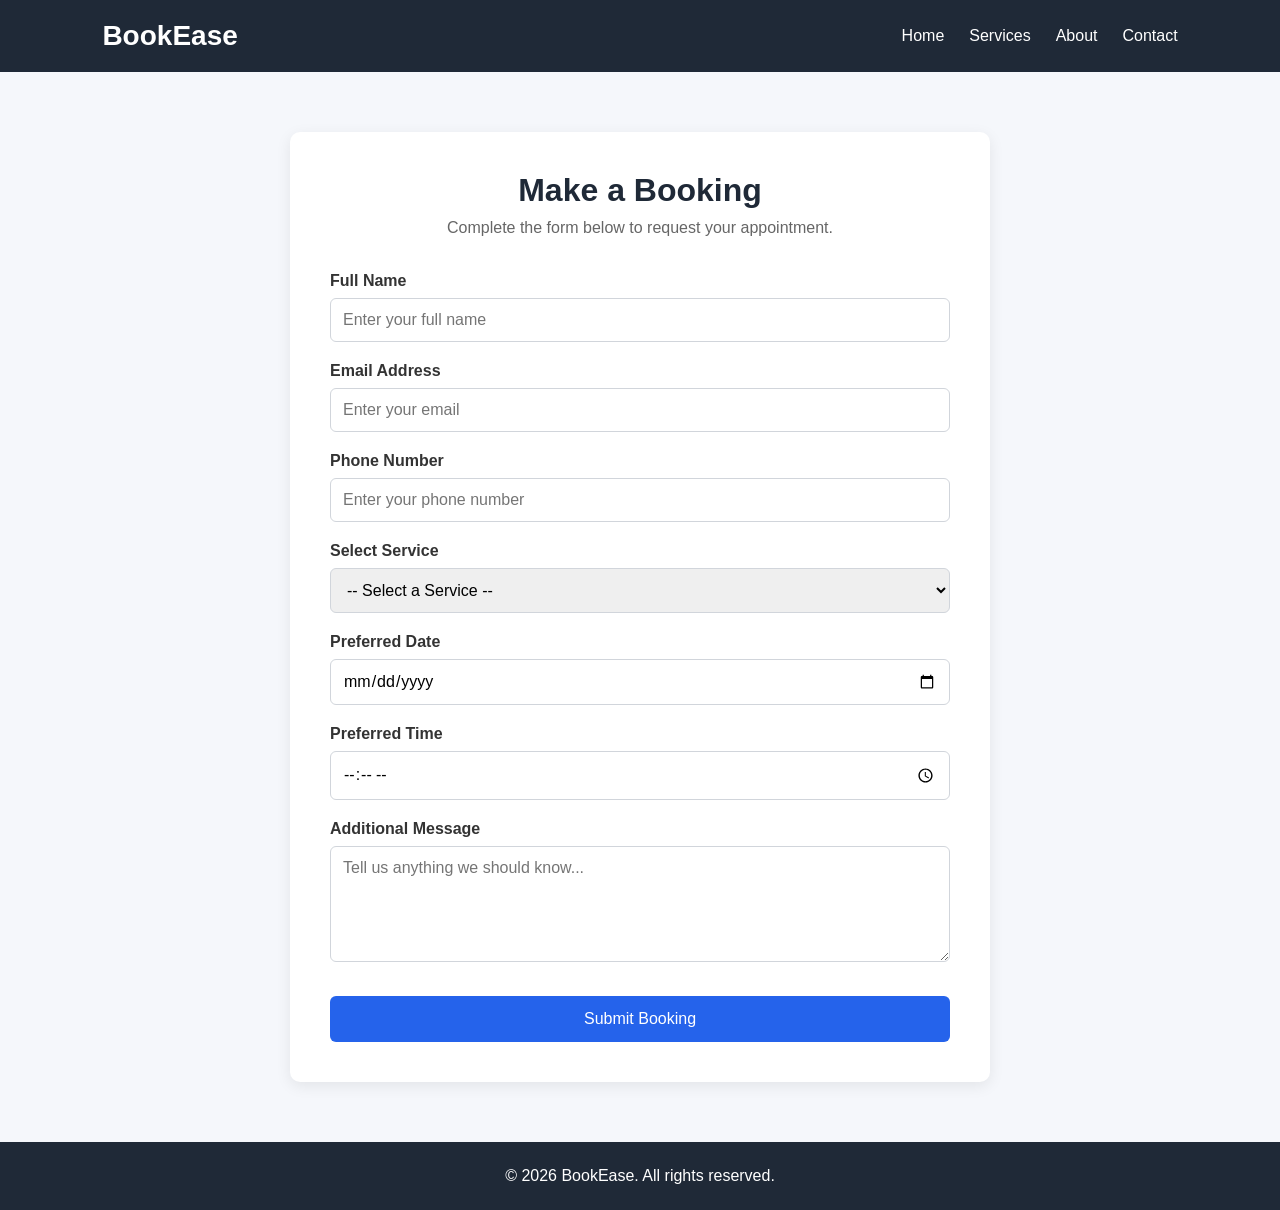
==== frontend/booking.html @ 75c25eb1 "Initial commit - BookEase project" ====
<!DOCTYPE html>

<html lang="en">

<head>
    <meta charset="UTF-8">
    <meta name="viewport" content="width=device-width, initial-scale=1.0">


<title>BookEase - Make a Booking</title>

<link rel="stylesheet" href="style.css">


</head>

<body>


<!-- Header -->
<header>

    <h1>BookEase</h1>

    <nav>
        <a href="index.html">Home</a>
        <a href="services.html">Services</a>
        <a href="index.html#about">About</a>
        <a href="index.html#contact">Contact</a>
    </nav>

</header>


<!-- Booking Section -->
<main>

    <section class="booking-section">

        <h2>Make a Booking</h2>

        <p>
            Complete the form below to request your appointment.
        </p>


        <form id="bookingForm">

            <!-- Name -->
            <div class="form-group">

                <label for="name">
                    Full Name
                </label>

                <input
                    type="text"
                    id="name"
                    name="name"
                    placeholder="Enter your full name"
                    required
                >

            </div>


            <!-- Email -->
            <div class="form-group">

                <label for="email">
                    Email Address
                </label>

                <input
                    type="email"
                    id="email"
                    name="email"
                    placeholder="Enter your email"
                    required
                >

            </div>


            <!-- Phone -->
            <div class="form-group">

                <label for="phone">
                    Phone Number
                </label>

                <input
                    type="tel"
                    id="phone"
                    name="phone"
                    placeholder="Enter your phone number"
                    required
                >

            </div>


            <!-- Service -->
            <div class="form-group">

                <label for="service">
                    Select Service
                </label>

                <select
                    id="service"
                    name="service"
                    required
                >

                    <option value="">
                        -- Select a Service --
                    </option>

                    <option value="Hair Services">
                        Hair Services
                    </option>

                    <option value="Beauty Services">
                        Beauty Services
                    </option>

                    <option value="Cleaning Services">
                        Cleaning Services
                    </option>

                    <option value="IT Support">
                        IT Support
                    </option>

                </select>

            </div>


            <!-- Date -->
            <div class="form-group">

                <label for="date">
                    Preferred Date
                </label>

                <input
                    type="date"
                    id="date"
                    name="date"
                    required
                >

            </div>


            <!-- Time -->
            <div class="form-group">

                <label for="time">
                    Preferred Time
                </label>

                <input
                    type="time"
                    id="time"
                    name="time"
                    required
                >

            </div>


            <!-- Message -->
            <div class="form-group">

                <label for="message">
                    Additional Message
                </label>

                <textarea
                    id="message"
                    name="message"
                    rows="5"
                    placeholder="Tell us anything we should know..."
                ></textarea>

            </div>


            <!-- Submit -->
            <button type="submit">
                Submit Booking
            </button>

        </form>

    </section>

</main>


<!-- Footer -->
<footer>

    <p>
        &copy; 2026 BookEase. All rights reserved.
    </p>

</footer>


<script src="script.js"></script>


</body>

</html>
---- frontend/style.css ----
* {
    margin: 0;
    padding: 0;
    box-sizing: border-box;
}

body {
    font-family: Arial, sans-serif;
    background-color: #f5f7fb;
    color: #333;
}
header {
    background-color: #1f2937;
    color: white;
    padding: 20px 8%;
    display: flex;
    justify-content: space-between;
    align-items: center;
}

header h1 {
    font-size: 28px;
}

nav {
    display: flex;
    gap: 25px;
}

nav a {
    color: white;
    text-decoration: none;
    font-size: 16px;
}

nav a:hover {
    text-decoration: underline;
}
.hero {
    background-color: white;
    text-align: center;
    padding: 100px 20px;
}

.hero h2 {
    font-size: 42px;
    margin-bottom: 20px;
    color: #1f2937;
}

.hero p {
    font-size: 18px;
    color: #666;
    margin-bottom: 30px;
}
button {
    background-color: #2563eb;
    color: white;
    border: none;
    padding: 14px 28px;
    border-radius: 6px;
    font-size: 16px;
    cursor: pointer;
}

button:hover {
    background-color: #1d4ed8;
}
#services {
    padding: 70px 8%;
    text-align: center;
}

#services h2 {
    font-size: 32px;
    margin-bottom: 40px;
    color: #1f2937;
}

.services-container {
    display: flex;
    justify-content: center;
    gap: 25px;
    flex-wrap: wrap;
}

.service-card {
    background-color: white;
    width: 280px;
    padding: 30px;
    border-radius: 10px;
    box-shadow: 0 4px 15px rgba(0, 0, 0, 0.08);
}

.service-card h3 {
    font-size: 21px;
    margin-bottom: 15px;
    color: #1f2937;
}

.service-card p {
    color: #666;
    margin-bottom: 15px;
}
#about {
    background-color: white;
    padding: 70px 8%;
    text-align: center;
}

#about h2 {
    font-size: 32px;
    margin-bottom: 20px;
    color: #1f2937;
}

#about p {
    max-width: 700px;
    margin: 0 auto;
    color: #666;
}
#contact {
    padding: 70px 8%;
    text-align: center;
    background-color: #f5f7fb;
}

#contact h2 {
    font-size: 32px;
    margin-bottom: 15px;
}

#contact p {
    margin-bottom: 25px;
    color: #666;
}
footer {
    background-color: #1f2937;
    color: white;
    text-align: center;
    padding: 25px;
}
@media (max-width: 768px) {

    header {
        flex-direction: column;
        gap: 20px;
    }

    nav {
        flex-wrap: wrap;
        justify-content: center;
    }

    .hero {
        padding: 70px 20px;
    }

    .hero h2 {
        font-size: 32px;
    }

    .services-container {
        flex-direction: column;
        align-items: center;
    }

    .service-card {
        width: 90%;
        max-width: 350px;
    }
}
.booking-section {
    max-width: 700px;
    margin: 60px auto;
    padding: 40px;
    background-color: white;
    border-radius: 10px;
    box-shadow: 0 4px 15px rgba(0, 0, 0, 0.08);
}

.booking-section h2 {
    text-align: center;
    font-size: 32px;
    color: #1f2937;
    margin-bottom: 10px;
}

.booking-section > p {
    text-align: center;
    color: #666;
    margin-bottom: 35px;
}

.form-group {
    margin-bottom: 20px;
}

.form-group label {
    display: block;
    margin-bottom: 8px;
    font-weight: bold;
}

.form-group input,
.form-group select,
.form-group textarea {
    width: 100%;
    padding: 12px;
    border: 1px solid #d1d5db;
    border-radius: 6px;
    font-size: 16px;
    font-family: Arial, sans-serif;
}

.form-group input:focus,
.form-group select:focus,
.form-group textarea:focus {
    outline: none;
    border-color: #2563eb;
}

.form-group textarea {
    resize: vertical;
}

.booking-section button {
    width: 100%;
    margin-top: 10px;
}
@media (max-width: 768px) {

    .booking-section {
        width: 90%;
        padding: 25px;
    }

}
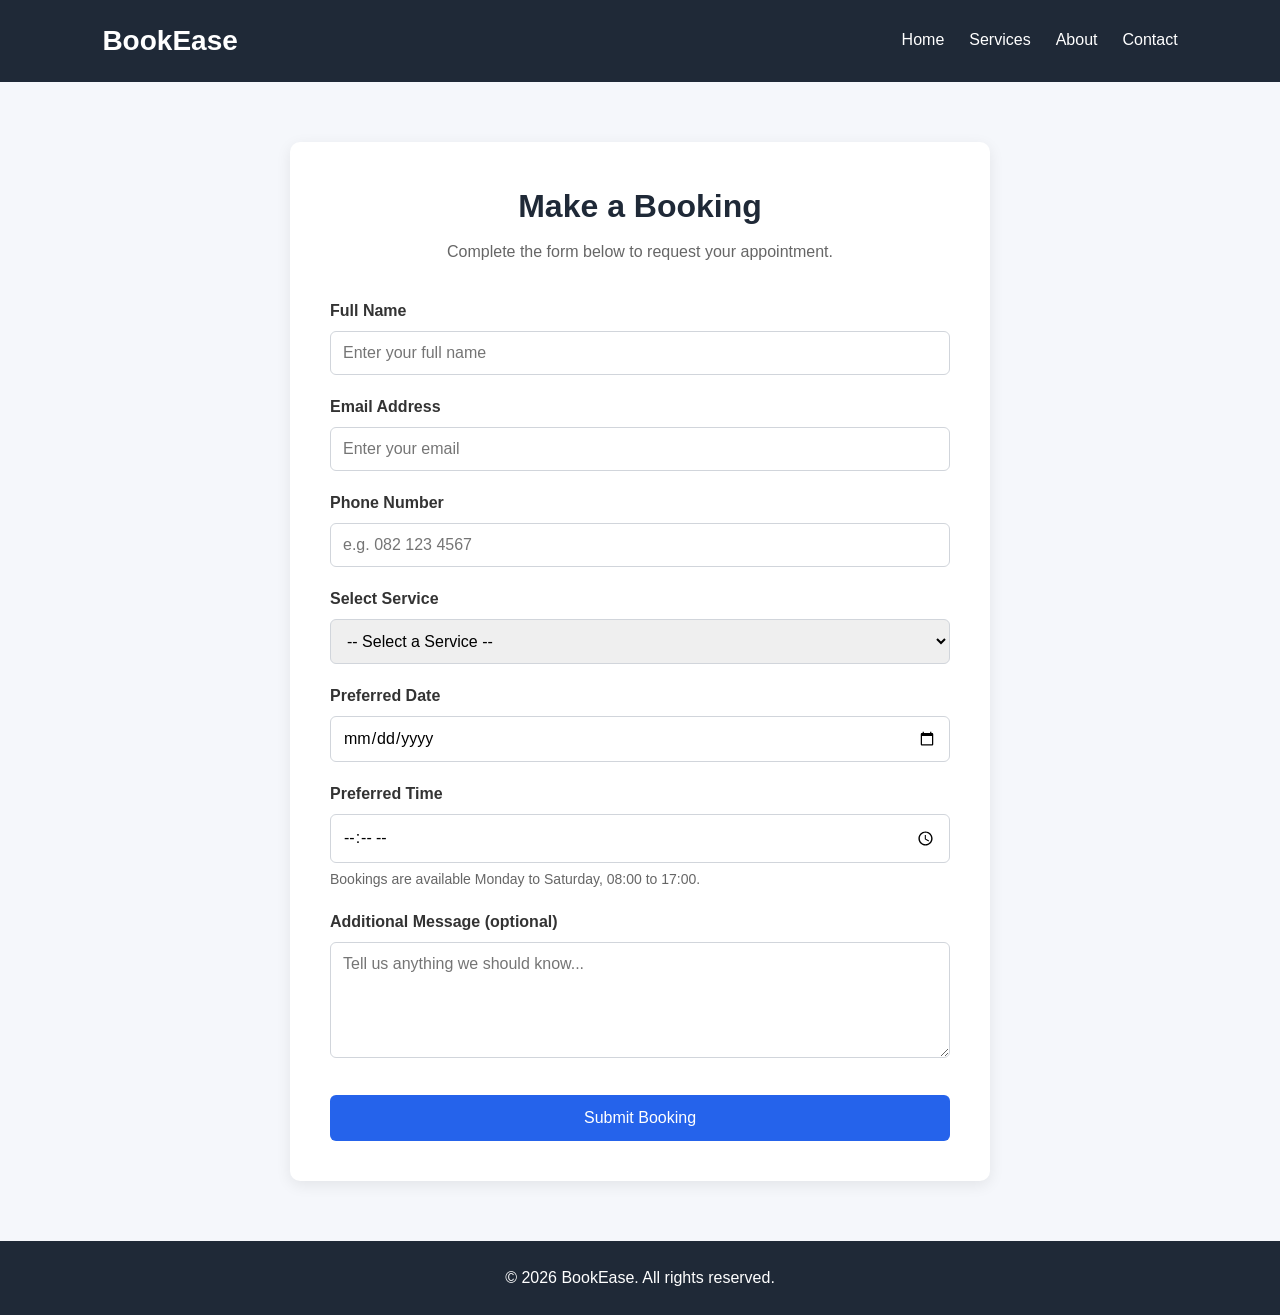
==== commit ec675813: "Update BookEase frontend" ====
--- a/frontend/booking.html
+++ b/frontend/booking.html
@@ -1,219 +1,137 @@
 <!DOCTYPE html>
-
 <html lang="en">
 
 <head>
     <meta charset="UTF-8">
     <meta name="viewport" content="width=device-width, initial-scale=1.0">
+    <meta name="description" content="Request an appointment with BookEase.">
 
+    <title>BookEase - Make a Booking</title>
 
-<title>BookEase - Make a Booking</title>
-
-<link rel="stylesheet" href="style.css">
-
-
+    <link rel="stylesheet" href="style.css">
 </head>
 
 <body>
 
+    <!-- Header -->
+    <header>
+        <h1>BookEase</h1>
 
-<!-- Header -->
-<header>
-
-    <h1>BookEase</h1>
-
-    <nav>
-        <a href="index.html">Home</a>
-        <a href="services.html">Services</a>
-        <a href="index.html#about">About</a>
-        <a href="index.html#contact">Contact</a>
-    </nav>
-
-</header>
+        <nav aria-label="Main navigation">
+            <a href="index.html">Home</a>
+            <a href="services.html">Services</a>
+            <a href="index.html#about">About</a>
+            <a href="index.html#contact">Contact</a>
+        </nav>
+    </header>
 
 
-<!-- Booking Section -->
-<main>
+    <!-- Booking Section -->
+    <main>
 
-    <section class="booking-section">
+        <section class="booking-section">
 
-        <h2>Make a Booking</h2>
+            <h2>Make a Booking</h2>
 
-        <p>
-            Complete the form below to request your appointment.
-        </p>
+            <p>Complete the form below to request your appointment.</p>
+
+            <!-- Filled in by script.js after a successful submit -->
+            <div class="confirmation" id="bookingConfirmation" role="status" tabindex="-1" hidden></div>
+
+            <form id="bookingForm">
+
+                <!-- Name -->
+                <div class="form-group">
+                    <label for="name">Full Name</label>
+                    <input
+                        type="text"
+                        id="name"
+                        name="name"
+                        placeholder="Enter your full name"
+                        autocomplete="name"
+                        required
+                    >
+                </div>
+
+                <!-- Email -->
+                <div class="form-group">
+                    <label for="email">Email Address</label>
+                    <input
+                        type="email"
+                        id="email"
+                        name="email"
+                        placeholder="Enter your email"
+                        autocomplete="email"
+                        required
+                    >
+                </div>
+
+                <!-- Phone (South African formats, e.g. 082 123 4567 or +27 82 123 4567) -->
+                <div class="form-group">
+                    <label for="phone">Phone Number</label>
+                    <input
+                        type="tel"
+                        id="phone"
+                        name="phone"
+                        placeholder="e.g. 082 123 4567"
+                        autocomplete="tel"
+                        pattern="(\+27|0)[0-9 ]{9,12}"
+                        title="Enter a South African number, for example 082 123 4567 or +27 82 123 4567"
+                        required
+                    >
+                </div>
+
+                <!-- Service (options are added by script.js) -->
+                <div class="form-group">
+                    <label for="service">Select Service</label>
+                    <select id="service" name="service" aria-describedby="serviceInfo" required>
+                        <option value="">-- Select a Service --</option>
+                    </select>
+                    <p class="form-hint" id="serviceInfo"></p>
+                </div>
+
+                <!-- Date (earliest date is set to today by script.js) -->
+                <div class="form-group">
+                    <label for="date">Preferred Date</label>
+                    <input type="date" id="date" name="date" required>
+                </div>
+
+                <!-- Time (limits are set from the business hours in script.js) -->
+                <div class="form-group">
+                    <label for="time">Preferred Time</label>
+                    <input type="time" id="time" name="time" required>
+                    <p class="form-hint">Bookings are available Monday to Saturday, 08:00 to 17:00.</p>
+                </div>
+
+                <!-- Message -->
+                <div class="form-group">
+                    <label for="message">Additional Message (optional)</label>
+                    <textarea
+                        id="message"
+                        name="message"
+                        rows="5"
+                        placeholder="Tell us anything we should know..."
+                    ></textarea>
+                </div>
+
+                <!-- Submit -->
+                <button type="submit">Submit Booking</button>
+
+            </form>
+
+        </section>
+
+    </main>
 
 
-        <form id="bookingForm">
-
-            <!-- Name -->
-            <div class="form-group">
-
-                <label for="name">
-                    Full Name
-                </label>
-
-                <input
-                    type="text"
-                    id="name"
-                    name="name"
-                    placeholder="Enter your full name"
-                    required
-                >
-
-            </div>
+    <!-- Footer -->
+    <footer>
+        <p>&copy; 2026 BookEase. All rights reserved.</p>
+    </footer>
 
 
-            <!-- Email -->
-            <div class="form-group">
-
-                <label for="email">
-                    Email Address
-                </label>
-
-                <input
-                    type="email"
-                    id="email"
-                    name="email"
-                    placeholder="Enter your email"
-                    required
-                >
-
-            </div>
-
-
-            <!-- Phone -->
-            <div class="form-group">
-
-                <label for="phone">
-                    Phone Number
-                </label>
-
-                <input
-                    type="tel"
-                    id="phone"
-                    name="phone"
-                    placeholder="Enter your phone number"
-                    required
-                >
-
-            </div>
-
-
-            <!-- Service -->
-            <div class="form-group">
-
-                <label for="service">
-                    Select Service
-                </label>
-
-                <select
-                    id="service"
-                    name="service"
-                    required
-                >
-
-                    <option value="">
-                        -- Select a Service --
-                    </option>
-
-                    <option value="Hair Services">
-                        Hair Services
-                    </option>
-
-                    <option value="Beauty Services">
-                        Beauty Services
-                    </option>
-
-                    <option value="Cleaning Services">
-                        Cleaning Services
-                    </option>
-
-                    <option value="IT Support">
-                        IT Support
-                    </option>
-
-                </select>
-
-            </div>
-
-
-            <!-- Date -->
-            <div class="form-group">
-
-                <label for="date">
-                    Preferred Date
-                </label>
-
-                <input
-                    type="date"
-                    id="date"
-                    name="date"
-                    required
-                >
-
-            </div>
-
-
-            <!-- Time -->
-            <div class="form-group">
-
-                <label for="time">
-                    Preferred Time
-                </label>
-
-                <input
-                    type="time"
-                    id="time"
-                    name="time"
-                    required
-                >
-
-            </div>
-
-
-            <!-- Message -->
-            <div class="form-group">
-
-                <label for="message">
-                    Additional Message
-                </label>
-
-                <textarea
-                    id="message"
-                    name="message"
-                    rows="5"
-                    placeholder="Tell us anything we should know..."
-                ></textarea>
-
-            </div>
-
-
-            <!-- Submit -->
-            <button type="submit">
-                Submit Booking
-            </button>
-
-        </form>
-
-    </section>
-
-</main>
-
-
-<!-- Footer -->
-<footer>
-
-    <p>
-        &copy; 2026 BookEase. All rights reserved.
-    </p>
-
-</footer>
-
-
-<script src="script.js"></script>
-
+    <script src="script.js"></script>
 
 </body>
 
-</html>
+</html>
--- a/frontend/style.css
+++ b/frontend/style.css
@@ -1,3 +1,26 @@
+/* ==========================================================
+   BookEase - style.css
+   ========================================================== */
+
+/* ---------- Design tokens ---------- */
+:root {
+    --color-dark: #1f2937;
+    --color-primary: #2563eb;
+    --color-primary-hover: #1d4ed8;
+    --color-bg: #f5f7fb;
+    --color-surface: #ffffff;
+    --color-text: #333333;
+    --color-muted: #666666;
+    --color-border: #d1d5db;
+    --color-success-bg: #ecfdf5;
+    --color-success-border: #10b981;
+
+    --radius-sm: 6px;
+    --radius-md: 10px;
+    --shadow-card: 0 4px 15px rgba(0, 0, 0, 0.08);
+}
+
+/* ---------- Base ---------- */
 * {
     margin: 0;
     padding: 0;
@@ -6,11 +29,20 @@
 
 body {
     font-family: Arial, sans-serif;
-    background-color: #f5f7fb;
-    color: #333;
-}
+    background-color: var(--color-bg);
+    color: var(--color-text);
+    line-height: 1.5;
+}
+
+/* Keyboard focus: visible for everyone who needs it */
+:focus-visible {
+    outline: 3px solid var(--color-primary);
+    outline-offset: 2px;
+}
+
+/* ---------- Header and navigation ---------- */
 header {
-    background-color: #1f2937;
+    background-color: var(--color-dark);
     color: white;
     padding: 20px 8%;
     display: flex;
@@ -31,13 +63,41 @@
     color: white;
     text-decoration: none;
     font-size: 16px;
+    padding-bottom: 2px;
 }
 
 nav a:hover {
     text-decoration: underline;
 }
+
+/* Current page indicator */
+nav a[aria-current="page"] {
+    border-bottom: 2px solid white;
+}
+
+/* ---------- Buttons (<button> and <a class="btn">) ---------- */
+button,
+.btn {
+    display: inline-block;
+    background-color: var(--color-primary);
+    color: white;
+    border: none;
+    padding: 14px 28px;
+    border-radius: var(--radius-sm);
+    font-size: 16px;
+    font-family: inherit;
+    text-decoration: none;
+    cursor: pointer;
+}
+
+button:hover,
+.btn:hover {
+    background-color: var(--color-primary-hover);
+}
+
+/* ---------- Hero ---------- */
 .hero {
-    background-color: white;
+    background-color: var(--color-surface);
     text-align: center;
     padding: 100px 20px;
 }
@@ -45,27 +105,17 @@
 .hero h2 {
     font-size: 42px;
     margin-bottom: 20px;
-    color: #1f2937;
+    color: var(--color-dark);
 }
 
 .hero p {
     font-size: 18px;
-    color: #666;
-    margin-bottom: 30px;
-}
-button {
-    background-color: #2563eb;
-    color: white;
-    border: none;
-    padding: 14px 28px;
-    border-radius: 6px;
-    font-size: 16px;
-    cursor: pointer;
-}
-
-button:hover {
-    background-color: #1d4ed8;
-}
+    color: var(--color-muted);
+    max-width: 600px;
+    margin: 0 auto 30px;
+}
+
+/* ---------- Services ---------- */
 #services {
     padding: 70px 8%;
     text-align: center;
@@ -74,7 +124,7 @@
 #services h2 {
     font-size: 32px;
     margin-bottom: 40px;
-    color: #1f2937;
+    color: var(--color-dark);
 }
 
 .services-container {
@@ -85,25 +135,48 @@
 }
 
 .service-card {
-    background-color: white;
+    background-color: var(--color-surface);
     width: 280px;
     padding: 30px;
-    border-radius: 10px;
-    box-shadow: 0 4px 15px rgba(0, 0, 0, 0.08);
+    border-radius: var(--radius-md);
+    box-shadow: var(--shadow-card);
+    display: flex;
+    flex-direction: column;
 }
 
 .service-card h3 {
     font-size: 21px;
     margin-bottom: 15px;
-    color: #1f2937;
+    color: var(--color-dark);
 }
 
 .service-card p {
-    color: #666;
+    color: var(--color-muted);
     margin-bottom: 15px;
 }
+
+.service-card .service-price {
+    color: var(--color-dark);
+    margin-bottom: 4px;
+}
+
+.service-card .service-meta {
+    font-size: 14px;
+}
+
+/* Keeps the "Book Service" buttons lined up at the bottom of each card */
+.service-card .btn {
+    margin-top: auto;
+    align-self: center;
+}
+
+.link-more {
+    margin-top: 35px;
+}
+
+/* ---------- About ---------- */
 #about {
-    background-color: white;
+    background-color: var(--color-surface);
     padding: 70px 8%;
     text-align: center;
 }
@@ -111,84 +184,61 @@
 #about h2 {
     font-size: 32px;
     margin-bottom: 20px;
-    color: #1f2937;
+    color: var(--color-dark);
 }
 
 #about p {
     max-width: 700px;
     margin: 0 auto;
-    color: #666;
-}
+    color: var(--color-muted);
+}
+
+/* ---------- Contact ---------- */
 #contact {
     padding: 70px 8%;
     text-align: center;
-    background-color: #f5f7fb;
+    background-color: var(--color-bg);
 }
 
 #contact h2 {
     font-size: 32px;
     margin-bottom: 15px;
+    color: var(--color-dark);
 }
 
 #contact p {
     margin-bottom: 25px;
-    color: #666;
-}
+    color: var(--color-muted);
+}
+
+/* ---------- Footer ---------- */
 footer {
-    background-color: #1f2937;
+    background-color: var(--color-dark);
     color: white;
     text-align: center;
     padding: 25px;
 }
-@media (max-width: 768px) {
-
-    header {
-        flex-direction: column;
-        gap: 20px;
-    }
-
-    nav {
-        flex-wrap: wrap;
-        justify-content: center;
-    }
-
-    .hero {
-        padding: 70px 20px;
-    }
-
-    .hero h2 {
-        font-size: 32px;
-    }
-
-    .services-container {
-        flex-direction: column;
-        align-items: center;
-    }
-
-    .service-card {
-        width: 90%;
-        max-width: 350px;
-    }
-}
+
+/* ---------- Booking page ---------- */
 .booking-section {
     max-width: 700px;
     margin: 60px auto;
     padding: 40px;
-    background-color: white;
-    border-radius: 10px;
-    box-shadow: 0 4px 15px rgba(0, 0, 0, 0.08);
+    background-color: var(--color-surface);
+    border-radius: var(--radius-md);
+    box-shadow: var(--shadow-card);
 }
 
 .booking-section h2 {
     text-align: center;
     font-size: 32px;
-    color: #1f2937;
+    color: var(--color-dark);
     margin-bottom: 10px;
 }
 
 .booking-section > p {
     text-align: center;
-    color: #666;
+    color: var(--color-muted);
     margin-bottom: 35px;
 }
 
@@ -207,32 +257,95 @@
 .form-group textarea {
     width: 100%;
     padding: 12px;
-    border: 1px solid #d1d5db;
-    border-radius: 6px;
+    border: 1px solid var(--color-border);
+    border-radius: var(--radius-sm);
     font-size: 16px;
     font-family: Arial, sans-serif;
 }
 
+/* Border colour change plus the global focus ring */
 .form-group input:focus,
 .form-group select:focus,
 .form-group textarea:focus {
-    outline: none;
-    border-color: #2563eb;
+    border-color: var(--color-primary);
 }
 
 .form-group textarea {
     resize: vertical;
 }
 
-.booking-section button {
+.form-hint {
+    margin-top: 6px;
+    font-size: 14px;
+    color: var(--color-muted);
+}
+
+.booking-section button[type="submit"] {
     width: 100%;
     margin-top: 10px;
 }
+
+/* Confirmation shown after a booking is submitted */
+.confirmation {
+    background-color: var(--color-success-bg);
+    border-left: 5px solid var(--color-success-border);
+    border-radius: var(--radius-sm);
+    padding: 20px;
+    margin-bottom: 30px;
+}
+
+.confirmation[hidden] {
+    display: none;
+}
+
+.confirmation h3 {
+    color: var(--color-dark);
+    margin-bottom: 10px;
+}
+
+.confirmation dl {
+    display: grid;
+    grid-template-columns: max-content 1fr;
+    gap: 6px 15px;
+}
+
+.confirmation dt {
+    font-weight: bold;
+}
+
+/* ---------- Mobile ---------- */
 @media (max-width: 768px) {
+
+    header {
+        flex-direction: column;
+        gap: 20px;
+    }
+
+    nav {
+        flex-wrap: wrap;
+        justify-content: center;
+    }
+
+    .hero {
+        padding: 70px 20px;
+    }
+
+    .hero h2 {
+        font-size: 32px;
+    }
+
+    .services-container {
+        flex-direction: column;
+        align-items: center;
+    }
+
+    .service-card {
+        width: 90%;
+        max-width: 350px;
+    }
 
     .booking-section {
         width: 90%;
         padding: 25px;
     }
-
 }
